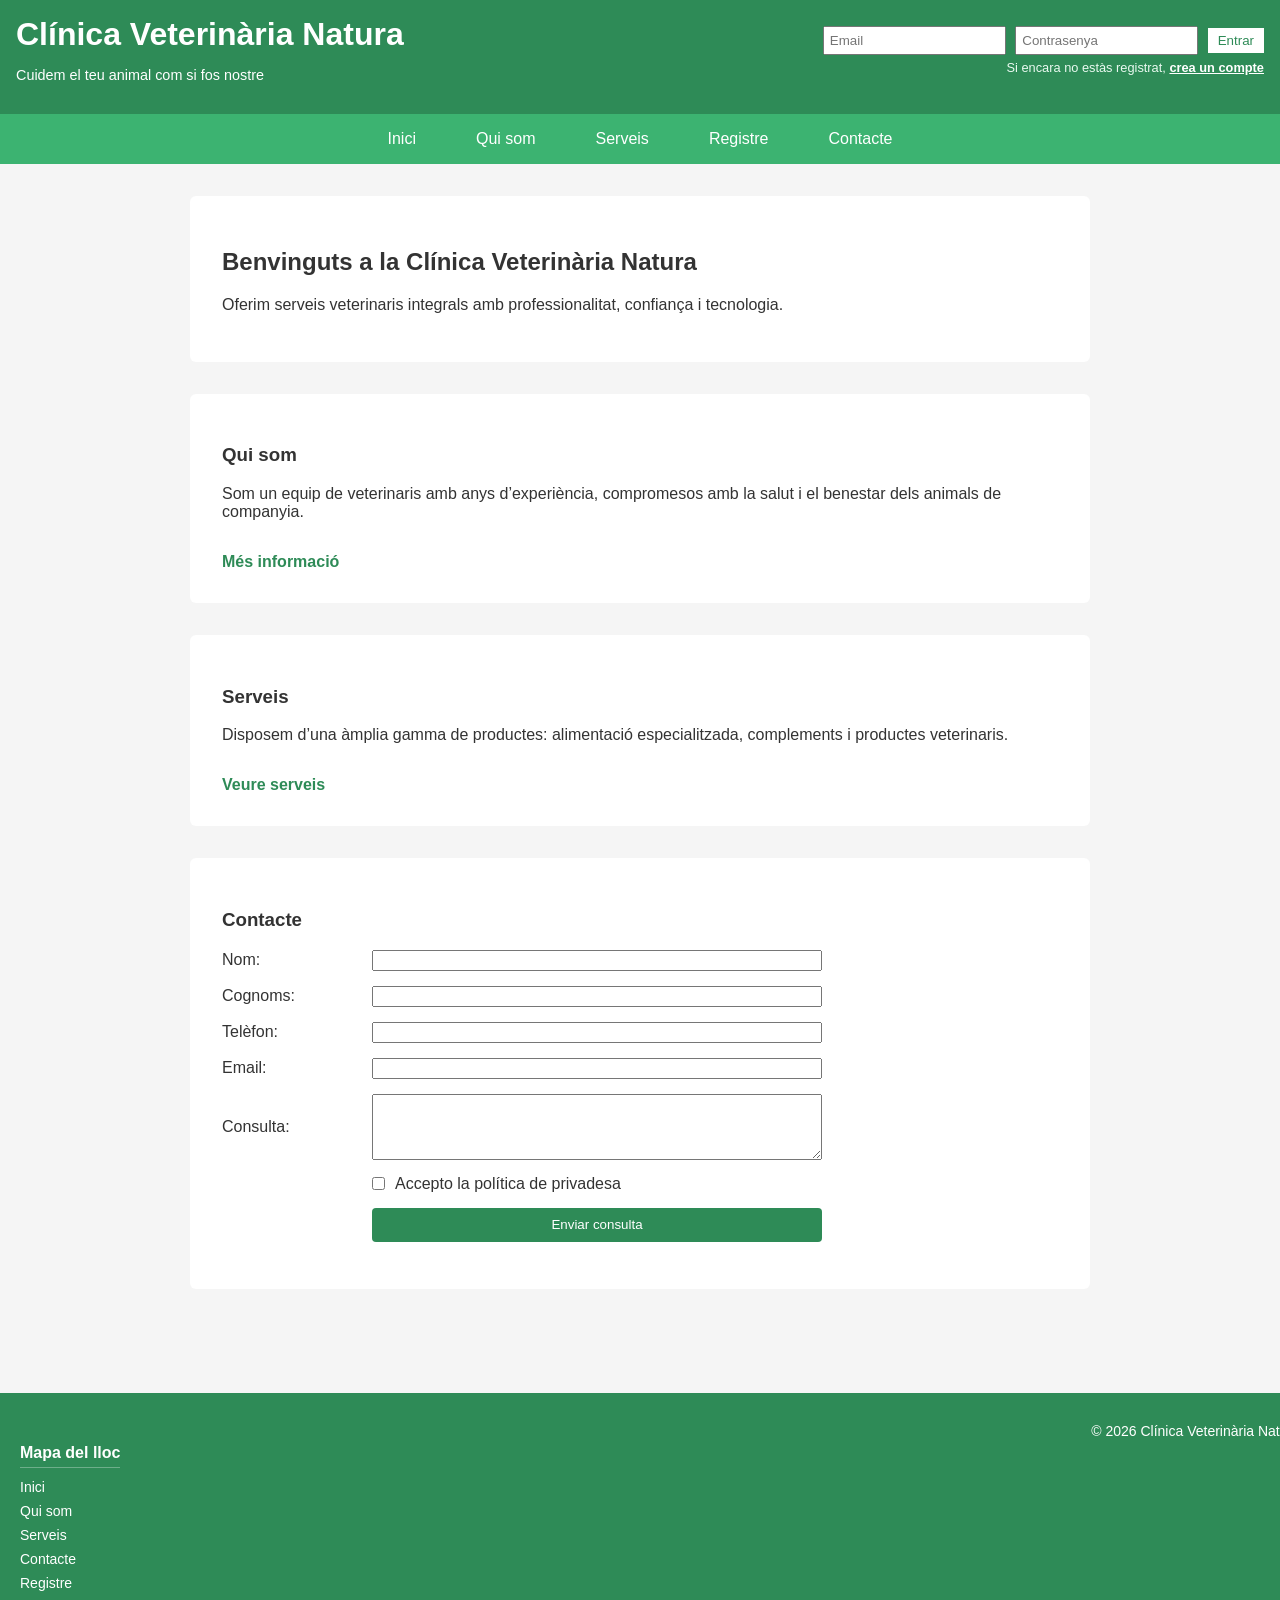
==== index.html @ ac1751df "Add files via upload" ====
<!DOCTYPE html>
<html lang="ca">
<head>
  <meta charset="UTF-8">
  <meta name="viewport" content="width=device-width, initial-scale=1.0">
  <title>Clínica Veterinària Natura</title>
  <link rel="stylesheet" href="style.css">
</head>
<body>

<header>
  <div class="header-top">
  <div class="logo">
    <h1>Clínica Veterinària Natura</h1>
    <p class="slogan">Cuidem el teu animal com si fos nostre</p>
  </div>

  <!-- Login ràpid -->
  <div class="login-area">
    <form class="login-mini" method="POST" action="login.php">
      <input type="email" name="email" placeholder="Email" required>
      <input type="password" name="password" placeholder="Contrasenya" required>
      <button type="submit">Entrar</button>
    </form>

    <p class="registre-info">
      Si encara no estàs registrat,
      <a href="registre.html">crea un compte</a>
    </p>
  </div>
</div>

  <nav>
		  <ul class="menu-principal">
			<li><a href="index.html">Inici</a></li>
			<li><a href="qui-som.html">Qui som</a></li>

			<li class="menu-desplegable">
              <a href="serveis.html" class="menu-link">Serveis</a>
              <ul class="submenu">
                <li><a href="#">Consultes mèdiques</a></li>
                <li><a href="#">Urgències</a></li>
                <li><a href="#">Cirurgies</a></li>
                <li><a href="#">Plans especialitzats</a></li>
              </ul>
            </li>

			<li><a href="registre.html">Registre</a></li>
			<li><a href="contacte.html">Contacte</a></li>
		  </ul>
		</nav>
  
</header>

<main>

  <section class="hero">
    <h2>Benvinguts a la Clínica Veterinària Natura</h2>
    <p>
      Oferim serveis veterinaris integrals amb professionalitat,
      confiança i tecnologia.
    </p>
  </section>

  <!-- QUI SOM -->
  <section class="apartat">
    <h3>Qui som</h3>
    <p>
      Som un equip de veterinaris amb anys d’experiència, compromesos
      amb la salut i el benestar dels animals de companyia.
    </p>
    <a href="qui-som.html">Més informació</a>
  </section>

  <!-- PRODUCTES -->
  <section class="apartat">
    <h3>Serveis</h3>
    <p>
      Disposem d’una àmplia gamma de productes: alimentació especialitzada,
      complements i productes veterinaris.
    </p>
    <a href="serveis.html">Veure serveis</a>
  </section>

  <!-- CONTACTE -->
  <section class="apartat">
    <h3>Contacte</h3>

    <form class="formulari-contacte" method="POST" action="contacte.php">

  <div class="camp-form">
    <label for="nom">Nom:</label>
    <input type="text" id="nom" name="nom" required>
  </div>

  <div class="camp-form">
    <label for="cognoms">Cognoms:</label>
    <input type="text" id="cognoms" name="cognoms" required>
  </div>

  <div class="camp-form">
    <label for="telefon">Telèfon:</label>
    <input type="tel" id="telefon" name="telefon" required>
  </div>

  <div class="camp-form">
    <label for="email">Email:</label>
    <input type="email" id="email" name="email" required>
  </div>

  <div class="camp-form">
    <label for="consulta">Consulta:</label>
    <textarea id="consulta" name="consulta" rows="4" required></textarea>
  </div>

<div class="camp-form">
  <label for="privadesa"></label>
  <div class="checkbox-wrapper">
    <input type="checkbox" id="privadesa" name="privadesa" required>
    <span>Accepto la política de privadesa</span>
  </div>
</div>


  <div class="camp-form">
    <button type="submit">Enviar consulta</button>
  </div>

</form>

  </section>

</main>

<footer>
  <div>
      <h4>Mapa del lloc</h4>
      <ul>
        <li><a href="index.html">Inici</a></li>
        <li><a href="qui-som.html">Qui som</a></li>
        <li><a href="serveis.html">Serveis</a></li>
        <li><a href="contacte.html">Contacte</a></li>
        <li><a href="registre.html">Registre</a></li>
      </ul>
    </div>

    <div>
      <p>© 2026 Clínica Veterinària Natura</p>
    </div>
</footer>

</body>
</html>
---- style.css ----
body {
  font-family: Arial, sans-serif;
  margin: 0;
  background-color: #f5f5f5;
  color: #333;
}

/* ===== HEADER ===== */

header {
  background-color: #2e8b57;
  color: white;
}

.header-top {
  display: flex;
  justify-content: space-between;
  align-items: center;
  padding: 1em;
}

.logo h1 {
  margin: 0;
}

.slogan {
  font-size: 0.9em;
}

/* Login mini */
.login-mini input {
  padding: 5px;
  margin-right: 5px;
}

.login-mini button {
  padding: 5px 10px;
  background-color: white;
  color: #2e8b57;
  border: none;
  cursor: pointer;
}

/* Àrea login del header */
.login-area {
  display: flex;
  flex-direction: column;
  align-items: flex-end;
}

/* Text registre */
.registre-info {
  font-size: 0.8em;
  margin-top: 5px;
  color: #eafaf1;
}

.registre-info a {
  color: #ffffff;
  font-weight: bold;
  text-decoration: underline;
}

.registre-info a:hover {
  text-decoration: none;
}

/* ===== NAV ===== */

nav {
  background-color: #3cb371;
}

/* MENÚ PRINCIPAL */
nav > ul {
  display: flex;
  list-style: none;
  margin: 0;
  padding: 0.5em;
  justify-content: center;
}

/* ELEMENTS DEL MENÚ */
nav > ul > li {
  position: relative;
  margin: 0 1em;
}

/* LINKS */
nav a,
.menu-link {
  color: #ffffff;
  text-decoration: none;
  padding: 8px 14px;
  display: block;
  cursor: pointer;
  white-space: nowrap;
}

/* HOVER */
nav a:hover,
.menu-link:hover {
  background-color: #1a252f;
  border-radius: 4px;
}

/* ===== DESPLEGABLE ===== */

.menu-desplegable {
  position: relative;
}

/* SUBMENÚ */
.submenu {
  display: none;
  position: absolute;
  top: 100%;
  left: 0;
  background-color: #2c3e50;
  list-style: none;
  padding: 0;
  margin: 0;
  min-width: 220px;
  z-index: 1000;
  border-radius: 4px;
  overflow: hidden;
}

/* ELEMENTS DEL SUBMENÚ */
.submenu li {
  margin: 0;
}

/* LINKS DEL SUBMENÚ */
.submenu li a {
  padding: 10px 16px;
}

/* MOSTRAR SUBMENÚ */
.menu-desplegable:hover .submenu {
  display: block;
}




/* ===== MAIN ===== */

main {
  padding: 2em;
  max-width: 900px;
  margin: auto;
}

.hero {
  background-color: white;
  padding: 2em;
  margin-bottom: 2em;
  border-radius: 6px;
}

/* Apartats un sota l’altre */
.apartat {
  background-color: white;
  padding: 2em;
  margin-bottom: 2em;
  border-radius: 6px;
}

.apartat a {
  display: inline-block;
  margin-top: 1em;
  color: #2e8b57;
  text-decoration: none;
  font-weight: bold;
}

/* ===== FORMULARI CONTACTE ===== */

.formulari-contacte {
  max-width: 600px;
  margin-top: 1em;
}

.camp-form {
  display: grid;
  grid-template-columns: 150px 1fr;
  align-items: center;
  margin-bottom: 15px;
}

/* Wrapper del checkbox */
.checkbox-wrapper {
  display: flex;
  align-items: center;
  gap: 10px;
  height: 100%;
}

/* Checkbox mida normal */
.checkbox-wrapper input[type="checkbox"] {
  width: auto;
  margin: 0;
}

/* Botó */
.camp-form button {
  grid-column: 2;
  padding: 0.7em;
  background-color: #2e8b57;
  color: white;
  border: none;
  cursor: pointer;
  border-radius: 4px;
}

/* SERVEIS */

.serveis-grid {
  display: grid;
  grid-template-columns: repeat(auto-fit, minmax(250px, 1fr));
  gap: 25px;
  margin-top: 25px;
}

.servei {
  background: #ffffff;
  border-radius: 8px;
  padding: 20px;
  text-align: center;
  box-shadow: 0 2px 6px rgba(0,0,0,0.1);
}

.servei img {
  width: 100%;
  height: 160px;
  object-fit: cover;
  border-radius: 6px;
  margin-bottom: 15px;
  background: #eee;
}

.servei h3 {
  margin-bottom: 10px;
}

.servei p {
  font-size: 14px;
  line-height: 1.5;
  margin-bottom: 15px;
}

/* Botó reutilitzable */
.btn {
  display: inline-block;
  padding: 8px 15px;
  background-color: #2c3e50;
  color: #fff;
  text-decoration: none;
  border-radius: 4px;
  font-size: 14px;
}

.btn:hover {
  background-color: #1a252f;
}


/* ===== FOOTER ===== */

/* FOOTER */

footer {
  background-color: #2e8b57;
  color: #ffffff;
  padding: 30px 20px;
  display: flex;
  justify-content: space-between;
  align-items: flex-start;
  flex-wrap: wrap;
  margin-top: 40px;
  width: 100%;
}

/* Columnes del footer */
footer > div {
  margin-bottom: 15px;
}

/* Títol */
footer h4 {
  margin-bottom: 10px;
  font-size: 16px;
  border-bottom: 1px solid rgba(255, 255, 255, 0.3);
  padding-bottom: 5px;
}

/* Llista */
footer ul {
  list-style: none;
  padding: 0;
  margin: 0;
}

footer ul li {
  margin-bottom: 6px;
}

/* Enllaços */
footer a {
  color: #ffffff;
  text-decoration: none;
  font-size: 14px;
}

footer a:hover {
  text-decoration: underline;
}

/* Copyright */
footer p {
  font-size: 14px;
  margin: 0;
  align-self: flex-end;
}


/* Pàgina genèrica */
.pagina {
  background: #fff;
  padding: 30px;
  border-radius: 8px;
}

/* Qui som */
.qui-som-grid {
  display: grid;
  grid-template-columns: 2fr 1fr;
  gap: 30px;
  margin-top: 20px;
}

.qui-som-text p {
  margin-bottom: 15px;
  line-height: 1.6;
}

/* Imatge */
.qui-som-imatge img {
  width: 100%;
  border-radius: 8px;
  background: #eee; /* per si no hi ha imatge encara */
}

/* CONTACTE */

.contacte-grid {
  display: grid;
  grid-template-columns: 2fr 1fr;
  gap: 30px;
  margin-top: 25px;
}

/* Formulari (ja reutilitzat) */
.formulari {
  background: #ffffff;
}

/* Mapa */
.mapa img {
  width: 100%;
  height: 100%;
  object-fit: cover;
  border-radius: 8px;
  background: #eee;
  min-height: 300px;
}
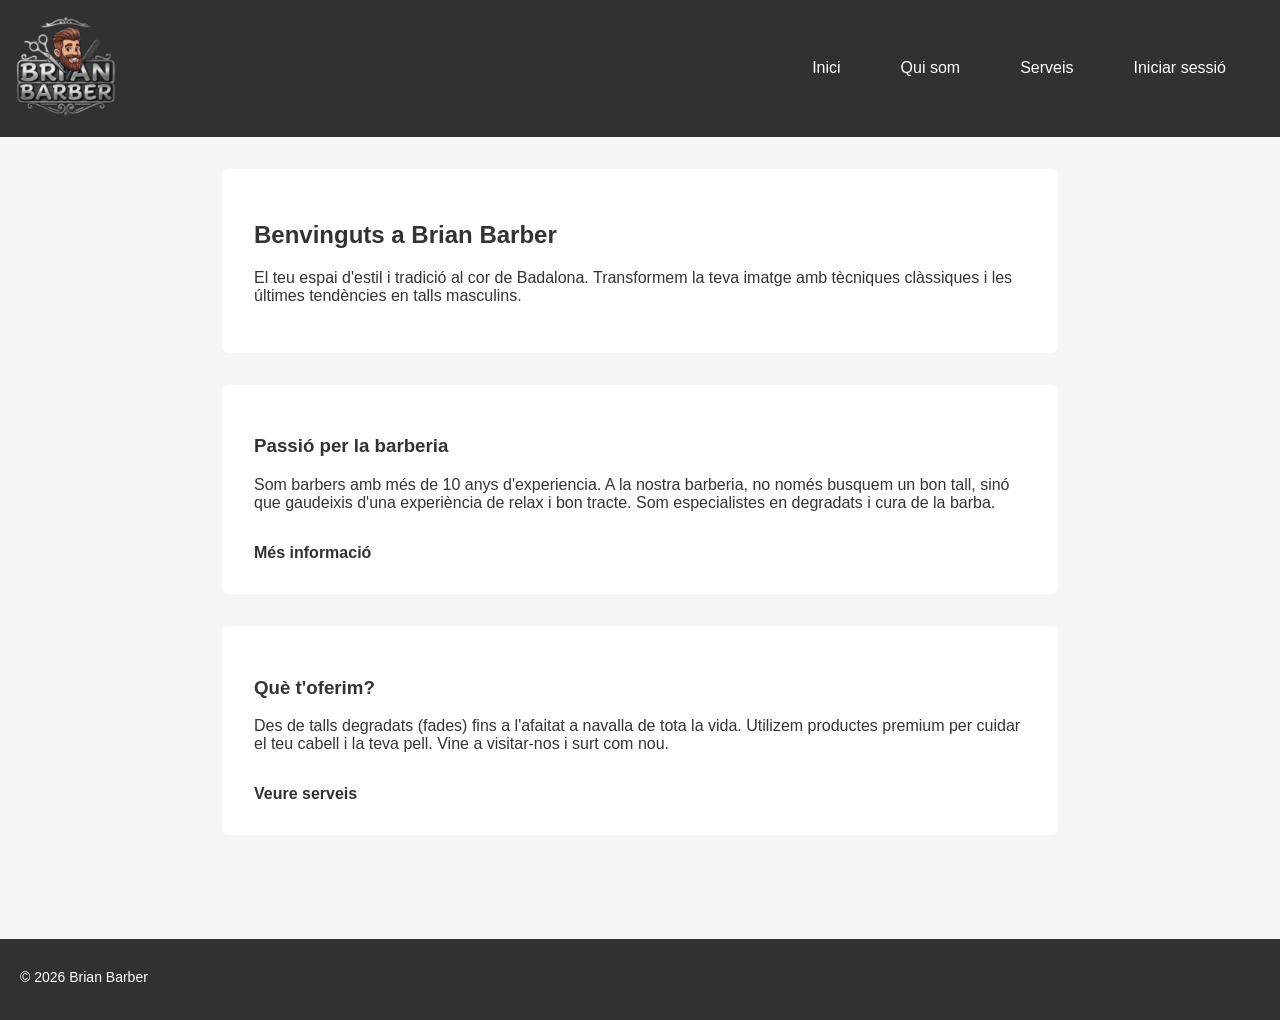
==== commit 818e49c5: "Add files via upload" ====
--- a/index.html
+++ b/index.html
@@ -3,7 +3,7 @@
 <head>
   <meta charset="UTF-8">
   <meta name="viewport" content="width=device-width, initial-scale=1.0">
-  <title>Clínica Veterinària Natura</title>
+  <title>Inici | Brian Barber</title>
   <link rel="stylesheet" href="style.css">
 </head>
 <body>
@@ -11,25 +11,8 @@
 <header>
   <div class="header-top">
   <div class="logo">
-    <h1>Clínica Veterinària Natura</h1>
-    <p class="slogan">Cuidem el teu animal com si fos nostre</p>
+    <a href="index.html"><img src="images/logo.png" alt="Logo" id="logo_principal"></a>
   </div>
-
-  <!-- Login ràpid -->
-  <div class="login-area">
-    <form class="login-mini" method="POST" action="login.php">
-      <input type="email" name="email" placeholder="Email" required>
-      <input type="password" name="password" placeholder="Contrasenya" required>
-      <button type="submit">Entrar</button>
-    </form>
-
-    <p class="registre-info">
-      Si encara no estàs registrat,
-      <a href="registre.html">crea un compte</a>
-    </p>
-  </div>
-</div>
-
   <nav>
 		  <ul class="menu-principal">
 			<li><a href="index.html">Inici</a></li>
@@ -45,8 +28,8 @@
               </ul>
             </li>
 
-			<li><a href="registre.html">Registre</a></li>
-			<li><a href="contacte.html">Contacte</a></li>
+			<li><a href="login.html">Iniciar sessió</a></li>
+			<!-- <li><a href="contacte.html">Contacte</a></li> -->
 		  </ul>
 		</nav>
   
@@ -55,97 +38,34 @@
 <main>
 
   <section class="hero">
-    <h2>Benvinguts a la Clínica Veterinària Natura</h2>
+    <h2>Benvinguts a Brian Barber</h2>
     <p>
-      Oferim serveis veterinaris integrals amb professionalitat,
-      confiança i tecnologia.
+      El teu espai d'estil i tradició al cor de Badalona. Transformem la teva imatge amb tècniques clàssiques i les últimes tendències en talls masculins.
     </p>
   </section>
 
   <!-- QUI SOM -->
   <section class="apartat">
-    <h3>Qui som</h3>
+    <h3>Passió per la barberia</h3>
     <p>
-      Som un equip de veterinaris amb anys d’experiència, compromesos
-      amb la salut i el benestar dels animals de companyia.
+      Som barbers amb més de 10 anys d'experiencia. A la nostra barberia, no només busquem un bon tall, sinó que gaudeixis d'una experiència de relax i bon tracte. Som especialistes en degradats i cura de la barba.
     </p>
     <a href="qui-som.html">Més informació</a>
   </section>
 
   <!-- PRODUCTES -->
   <section class="apartat">
-    <h3>Serveis</h3>
+    <h3>Què t'oferim?</h3>
     <p>
-      Disposem d’una àmplia gamma de productes: alimentació especialitzada,
-      complements i productes veterinaris.
+      Des de talls degradats (fades) fins a l'afaitat a navalla de tota la vida. Utilizem productes premium per cuidar el teu cabell i la teva pell. Vine a visitar-nos i surt com nou.
     </p>
     <a href="serveis.html">Veure serveis</a>
   </section>
-
-  <!-- CONTACTE -->
-  <section class="apartat">
-    <h3>Contacte</h3>
-
-    <form class="formulari-contacte" method="POST" action="contacte.php">
-
-  <div class="camp-form">
-    <label for="nom">Nom:</label>
-    <input type="text" id="nom" name="nom" required>
-  </div>
-
-  <div class="camp-form">
-    <label for="cognoms">Cognoms:</label>
-    <input type="text" id="cognoms" name="cognoms" required>
-  </div>
-
-  <div class="camp-form">
-    <label for="telefon">Telèfon:</label>
-    <input type="tel" id="telefon" name="telefon" required>
-  </div>
-
-  <div class="camp-form">
-    <label for="email">Email:</label>
-    <input type="email" id="email" name="email" required>
-  </div>
-
-  <div class="camp-form">
-    <label for="consulta">Consulta:</label>
-    <textarea id="consulta" name="consulta" rows="4" required></textarea>
-  </div>
-
-<div class="camp-form">
-  <label for="privadesa"></label>
-  <div class="checkbox-wrapper">
-    <input type="checkbox" id="privadesa" name="privadesa" required>
-    <span>Accepto la política de privadesa</span>
-  </div>
-</div>
-
-
-  <div class="camp-form">
-    <button type="submit">Enviar consulta</button>
-  </div>
-
-</form>
-
-  </section>
-
 </main>
 
 <footer>
-  <div>
-      <h4>Mapa del lloc</h4>
-      <ul>
-        <li><a href="index.html">Inici</a></li>
-        <li><a href="qui-som.html">Qui som</a></li>
-        <li><a href="serveis.html">Serveis</a></li>
-        <li><a href="contacte.html">Contacte</a></li>
-        <li><a href="registre.html">Registre</a></li>
-      </ul>
-    </div>
-
-    <div>
-      <p>© 2026 Clínica Veterinària Natura</p>
+    <div id="copyright_footer">
+      <p>© 2026 Brian Barber</p>
     </div>
 </footer>
 
--- a/style.css
+++ b/style.css
@@ -1,3 +1,7 @@
+* {
+  box-sizing: border-box;
+}
+
 body {
   font-family: Arial, sans-serif;
   margin: 0;
@@ -8,7 +12,7 @@
 /* ===== HEADER ===== */
 
 header {
-  background-color: #2e8b57;
+  background-color: #313131;
   color: white;
 }
 
@@ -25,6 +29,11 @@
 
 .slogan {
   font-size: 0.9em;
+}
+
+#logo_principal {
+  width: 100px;
+  height: auto;
 }
 
 /* Login mini */
@@ -36,7 +45,7 @@
 .login-mini button {
   padding: 5px 10px;
   background-color: white;
-  color: #2e8b57;
+  color: #313131;
   border: none;
   cursor: pointer;
 }
@@ -68,7 +77,7 @@
 /* ===== NAV ===== */
 
 nav {
-  background-color: #3cb371;
+  background-color: #313131;
 }
 
 /* MENÚ PRINCIPAL */
@@ -100,7 +109,7 @@
 /* HOVER */
 nav a:hover,
 .menu-link:hover {
-  background-color: #1a252f;
+  background-color: #4e4e4e;
   border-radius: 4px;
 }
 
@@ -116,7 +125,7 @@
   position: absolute;
   top: 100%;
   left: 0;
-  background-color: #2c3e50;
+  background-color: #4e4e4e;
   list-style: none;
   padding: 0;
   margin: 0;
@@ -170,7 +179,7 @@
 .apartat a {
   display: inline-block;
   margin-top: 1em;
-  color: #2e8b57;
+  color: #313131;
   text-decoration: none;
   font-weight: bold;
 }
@@ -207,7 +216,7 @@
 .camp-form button {
   grid-column: 2;
   padding: 0.7em;
-  background-color: #2e8b57;
+  background-color: #313131;
   color: white;
   border: none;
   cursor: pointer;
@@ -271,7 +280,7 @@
 /* FOOTER */
 
 footer {
-  background-color: #2e8b57;
+  background-color: #313131;
   color: #ffffff;
   padding: 30px 20px;
   display: flex;
@@ -282,9 +291,13 @@
   width: 100%;
 }
 
+#copyright_footer {
+  margin-right: 1px;
+}
+
 /* Columnes del footer */
 footer > div {
-  margin-bottom: 15px;
+  margin-bottom: 5px;
 }
 
 /* Títol */
